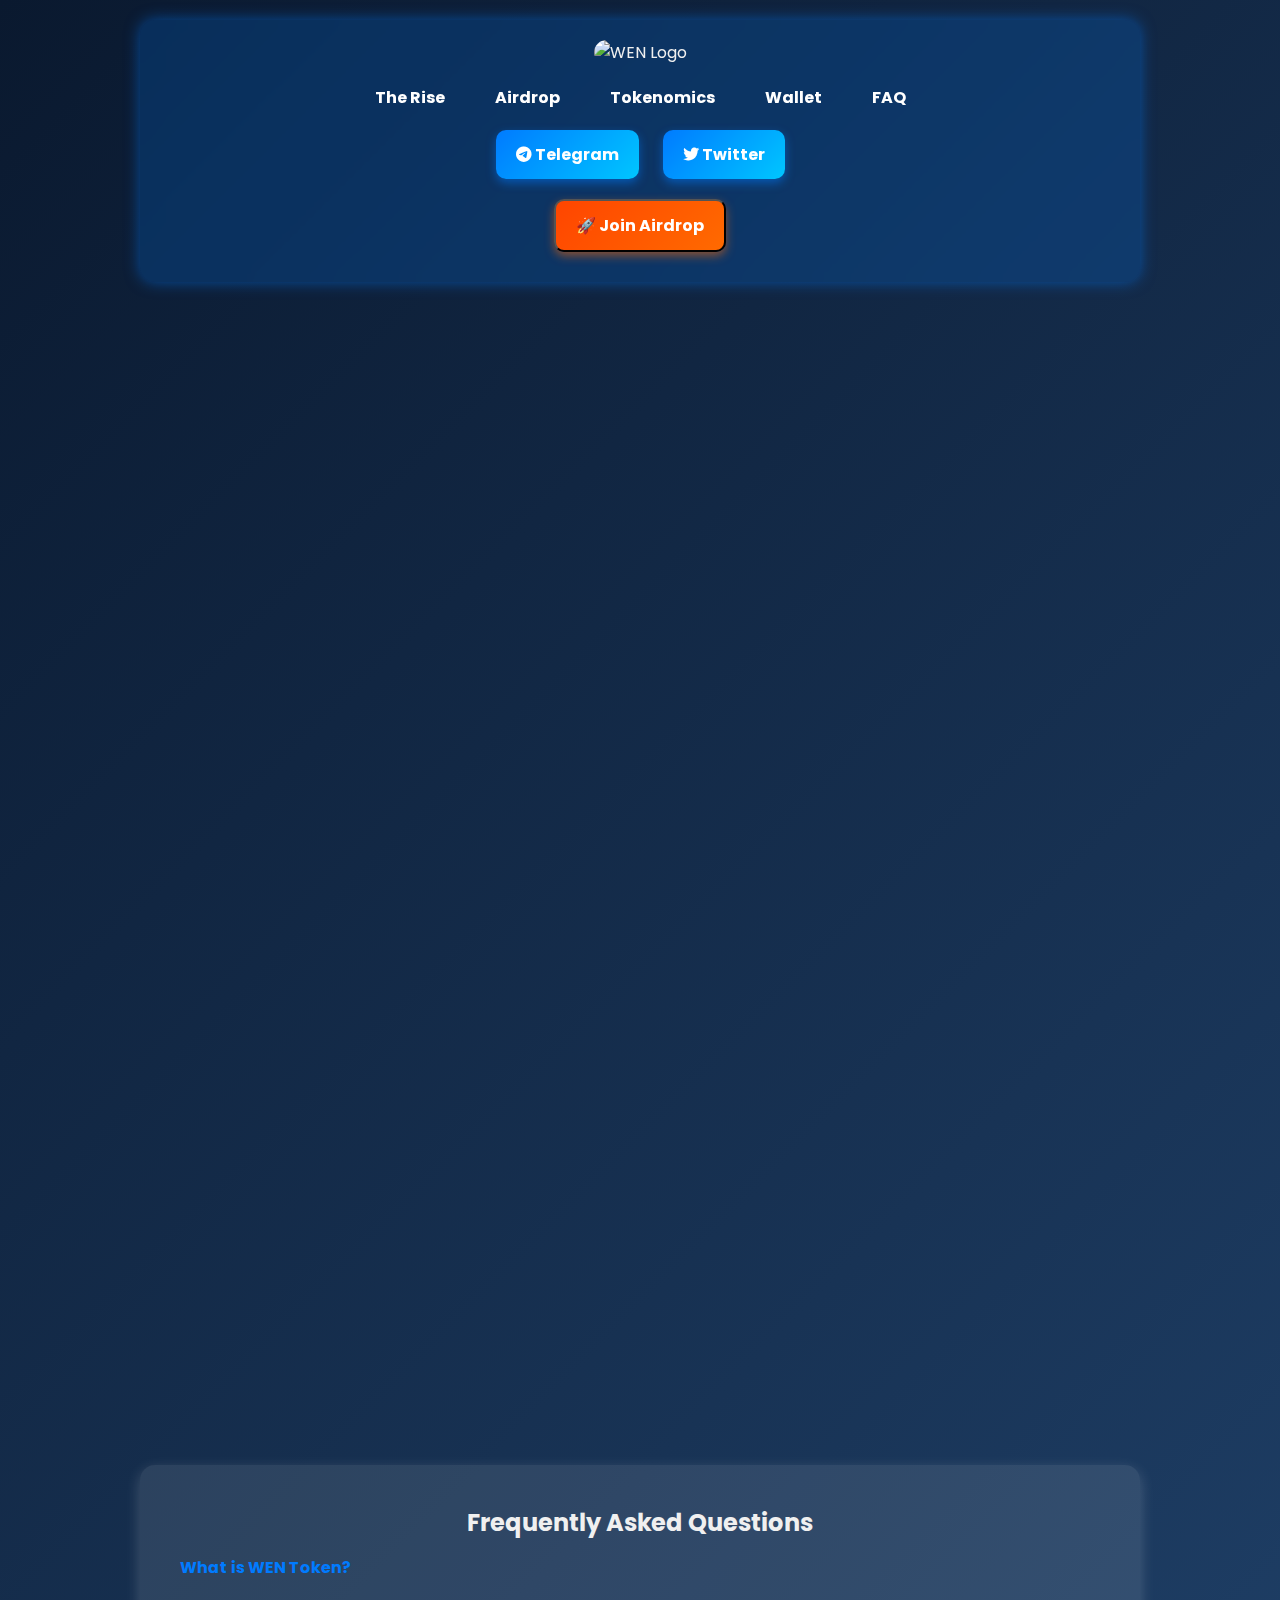
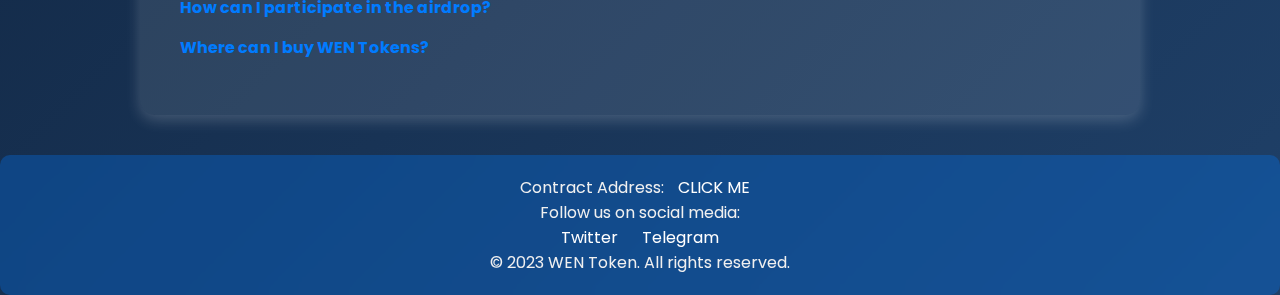
==== index.html @ d529efe7 "Update index.html" ====
<!DOCTYPE html>
<html lang="en">
<head>
    <meta charset="UTF-8">
    <meta name="viewport" content="width=device-width, initial-scale=1.0">
    <title>WEN Token - Claim Your Free Tokens</title>

    <!-- Google Fonts & Icons -->
    <link href="https://fonts.googleapis.com/css2?family=Poppins:wght@300;400;600&display=swap" rel="stylesheet">
    <link rel="stylesheet" href="https://cdnjs.cloudflare.com/ajax/libs/font-awesome/6.0.0/css/all.min.css">

    <style>
        * {
            margin: 0;
            padding: 0;
            box-sizing: border-box;
            font-family: 'Poppins', sans-serif;
            scroll-behavior: smooth;
        }

        body {
            background: linear-gradient(135deg, #0a192f, #1f4068);
            color: #f0f0f0;
            text-align: center;
            overflow-x: hidden;
        }

        /* Header with Glassmorphism */
        .header {
            background: rgba(0, 123, 255, 0.2);
            backdrop-filter: blur(10px);
            padding: 20px;
            box-shadow: 0 0 15px rgba(0, 123, 255, 0.5);
            border-radius: 15px;
            margin: 20px auto;
            width: 90%;
            max-width: 1000px;
            transition: transform 0.3s ease-in-out;
        }
        .header:hover {
            transform: scale(1.02);
        }
        .header img {
            width: 150px;
            border-radius: 15px;
            transition: transform 0.3s ease-in-out;
        }
        .header img:hover {
            transform: rotate(5deg);
        }

        /* Navigation Menu */
        .navbar {
            display: flex;
            justify-content: center;
            gap: 20px;
            margin-top: 10px;
        }
        .navbar a {
            text-decoration: none;
            color: white;
            font-weight: bold;
            padding: 10px 15px;
            border-radius: 10px;
            transition: all 0.3s;
        }
        .navbar a:hover {
            background: rgba(255, 255, 255, 0.2);
        }

        /* Buttons */
        .social-buttons a, .join-airdrop, .add-wallet {
            display: inline-block;
            margin: 10px;
            padding: 12px 20px;
            color: white;
            font-size: 16px;
            font-weight: bold;
            text-decoration: none;
            border-radius: 10px;
            transition: all 0.3s ease;
        }
        .social-buttons a {
            background: linear-gradient(135deg, #007bff, #00c6ff);
            box-shadow: 0 4px 10px rgba(0, 123, 255, 0.5);
        }
        .social-buttons a:hover {
            background: linear-gradient(135deg, #00c6ff, #007bff);
            transform: translateY(-3px);
        }
        .join-airdrop {
            background: linear-gradient(135deg, #ff4500, #ff6a00);
            box-shadow: 0 4px 10px rgba(255, 105, 0, 0.5);
        }
        .join-airdrop:hover {
            background: linear-gradient(135deg, #ff6a00, #ff4500);
            transform: scale(1.1);
        }
        .add-wallet {
            background: linear-gradient(135deg, #28a745, #218838);
        }
        .add-wallet:hover {
            background: linear-gradient(135deg, #218838, #28a745);
            transform: scale(1.1);
        }

        /* Animated Sections */
        .section {
            padding: 50px;
            background: rgba(255, 255, 255, 0.1);
            backdrop-filter: blur(15px);
            margin: 30px auto;
            max-width: 1000px;
            border-radius: 15px;
            box-shadow: 0 5px 15px rgba(255, 255, 255, 0.2);
            opacity: 0;
            transform: translateY(30px);
            transition: opacity 0.8s ease-out, transform 0.8s ease-out;
        }
        .section img {
            width: 80%;
            max-width: 400px;
            border-radius: 10px;
            margin-top: 15px;
            transition: transform 0.3s ease-in-out;
        }
        .section img:hover {
            transform: scale(1.05);
        }

        /* Footer */
        .footer {
            padding: 20px;
            background: rgba(0, 123, 255, 0.3);
            backdrop-filter: blur(10px);
            margin-top: 40px;
            font-size: 16px;
            border-radius: 10px;
            transition: transform 0.3s ease-in-out;
        }
        .footer:hover {
            transform: scale(1.02);
        }
        .footer a {
            color: white;
            text-decoration: none;
            margin: 0 10px;
        }
        .footer a:hover {
            text-decoration: underline;
        }

        /* FAQ Section */
        .faq-section {
            background: rgba(255, 255, 255, 0.1);
            border-radius: 15px;
            padding: 40px;
            margin: 30px auto;
            max-width: 1000px;
            box-shadow: 0 5px 15px rgba(255, 255, 255, 0.2);
        }
        .faq-item {
            margin: 15px 0;
            text-align: left;
        }
        .faq-item h4 {
            cursor: pointer;
            color: #007bff;
            transition: color 0.3s;
        }
        .faq-item h4:hover {
            color: #0056b3;
        }
        .faq-answer {
            display: none;
            margin-top: 10px;
            padding: 10px;
            background: rgba(255, 255, 255, 0.2);
            border-radius: 10px;
        }
    </style>
</head>
<body>

<!-- Header -->
<div class="header">
    <img src="https://i.ibb.co/5WHg0qR3/IMG-6789.jpg" alt="WEN Logo">
    <div class="navbar">
        <a href="#rise">The Rise</a>
        <a href="#airdrop">Airdrop</a>
        <a href="#tokenomics">Tokenomics</a>
        <a href="#add-wallet">Wallet</a>
        <a href="#faq">FAQ</a>
    </div>
    <div class="social-buttons">
        <a href="https://t.me/WenOnBase"><i class="fab fa-telegram-plane"></i> Telegram</a>
        <a href="https://x.com/Wenwencoin"><i class="fab fa-twitter"></i> Twitter</a>
    </div>
    <button class="join-airdrop" onclick="window.location.href='https://t.me/WenDropBot'">🚀 Join Airdrop</button>
</div>

<!-- Sections Expanded -->
<div class="section" id="rise">
    <h2>The Rise of WEN 📡</h2>
    <p><b>WEN started as a meme cryptocurrency but quickly became a viral phenomenon, gaining widespread attention and turning into a serious digital asset.</b></p>
    <img src="https://i.ibb.co/MxDPLkf1/IMG-6696.jpg" alt="WEN Community Growth">
</div>
<div class="section" id="airdrop">
    <h2>The Airdrop Strategy 🎁</h2>
    <p><b>One of WEN’s strongest features is its fair distribution, ensuring that everyone has an equal opportunity to earn and grow their holdings through referrals and other activities.</b></p>
    <img src="https://i.ibb.co/VYmFF4PY/IMG-6797.jpg" alt="WEN Airdrop">
</div>
<div class="section" id="tokenomics">
    <h2>📢 WEN Tokenomics Update</h2>
    <p>🔒 50% of supply (250M WEN) is locked, reducing circulation and strengthening stability.</p>
    <p>💰 From the 250M WEN in circulation:</p>
    <p>65% (162.5M WEN) for airdrops & rewards – distributed to 1.5M+ wallets!</p>
    <p>15% for liquidity & listings</p>
    <p>10% for team (locked)</p>
    <p>5% for marketing</p>
    <p>5% for future development</p>
    <img src="https://i.ibb.co/PZpBRZCK/IMG-6795.jpg" alt="WEN Tokenomics">
</div>
<div class="section" id="add-wallet">
    <h2>Add WEN Token to Your Wallet</h2>
    <p>WEN Token is available on Base. Follow the instructions in the video below to add it to your wallet:</p>
    <button class="add-wallet" onclick="window.open('https://t.me/WenBase_Chat/6928', '_blank')">📹 Watch Video</button>
</div>

<!-- FAQ Section -->
<div class="faq-section" id="faq">
    <h2>Frequently Asked Questions</h2>
    <div class="faq-item">
        <h4>What is WEN Token?</h4>
        <div class="faq-answer">
            <p>WEN Token is a cryptocurrency designed for community engagement and fair distribution.</p>
        </div>
    </div>
    <div class="faq-item">
        <h4>How can I participate in the airdrop?</h4>
        <div class="faq-answer">
            <p>You can join the airdrop by clicking the "Join Airdrop" button above and following the instructions.</p>
        </div>
    </div>
    <div class="faq-item">
        <h4>Where can I buy WEN Tokens?</h4>
        <div class="faq-answer">
            <p>WEN Tokens will be available on various exchanges, and details will be announced on our social media channels.</p>
        </div>
    </div>
</div>

<!-- Footer -->
<div class="footer">
    <p>Contract Address: <a href="https:/basescan.io/address/0xecad29646Bbeeb8Bfdc3619744Bf8a8E946Af95" target="_blank">CLICK ME</a></p>
    <p>Follow us on social media:</p>
    <a href="https://x.com/wenwencoin">Twitter</a>
    <a href="https://t.me/WenOnBASE">Telegram</a>
    <p>&copy; 2023 WEN Token. All rights reserved.</p>
</div>

<script>
window.addEventListener("scroll", function() {
    document.querySelectorAll(".section").forEach(section => {
        let position = section.getBoundingClientRect().top;
        if (position < window.innerHeight - 50) {
            section.style.opacity = "1";
            section.style.transform = "translateY(0)";
        }
    });
});

document.querySelectorAll('.faq-item h4').forEach(item => {
    item.addEventListener('click', function() {
        const answer = this.nextElementSibling;
        answer.style.display = answer.style.display === 'block' ? 'none' : 'block';
    });
});
</script>

</body>
</html>
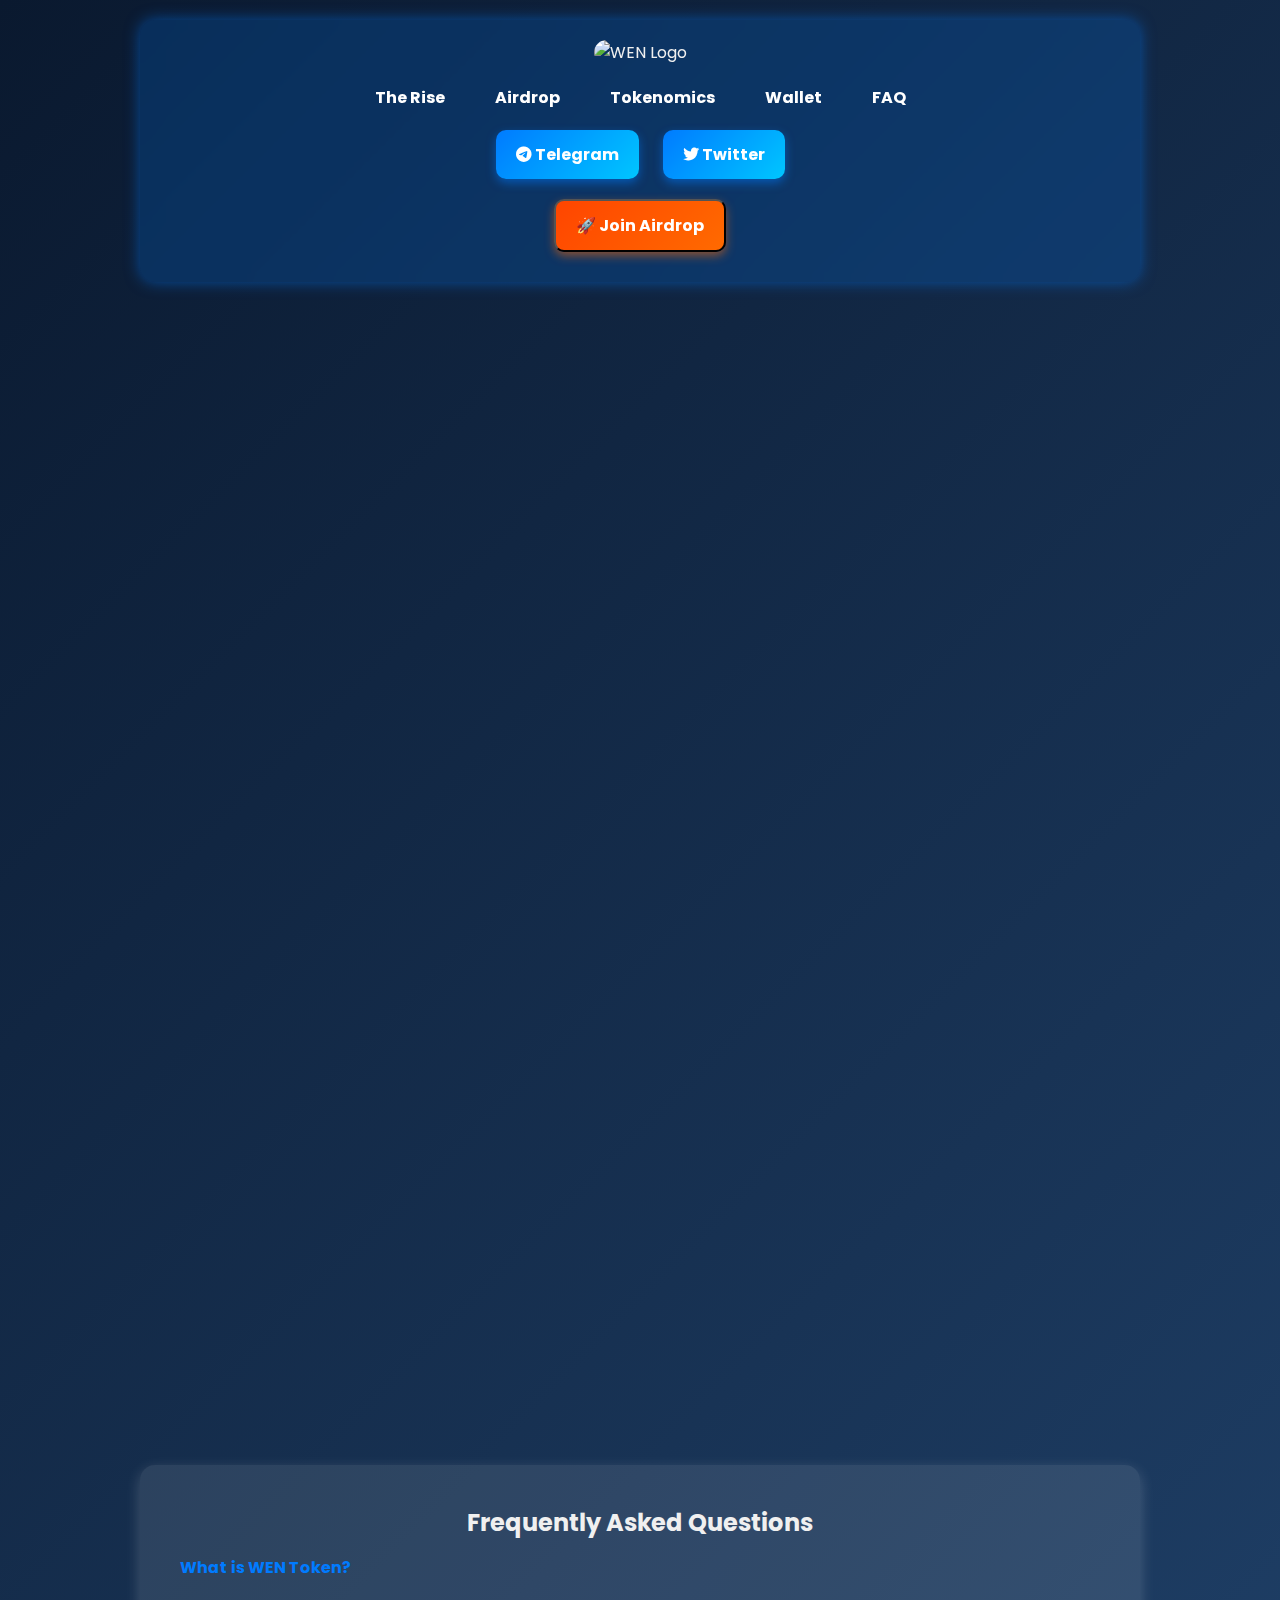
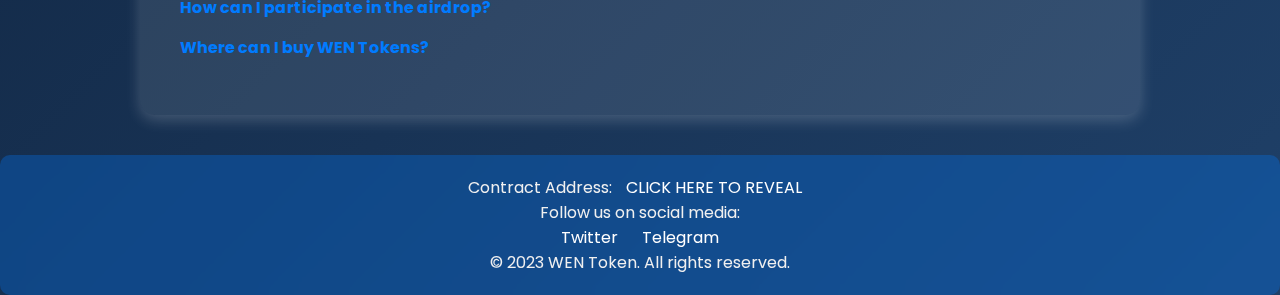
==== commit a12e42fb: "Update index.html" ====
--- a/index.html
+++ b/index.html
@@ -252,7 +252,7 @@
 
 <!-- Footer -->
 <div class="footer">
-    <p>Contract Address: <a href="https:/basescan.io/address/0xecad29646Bbeeb8Bfdc3619744Bf8a8E946Af95" target="_blank">CLICK ME</a></p>
+    <p>Contract Address: <a href="https:/basescan.io/address/0xecad29646Bbeeb8Bfdc3619744Bf8a8E946Af95">CLICK HERE TO REVEAL</a></p>
     <p>Follow us on social media:</p>
     <a href="https://x.com/wenwencoin">Twitter</a>
     <a href="https://t.me/WenOnBASE">Telegram</a>
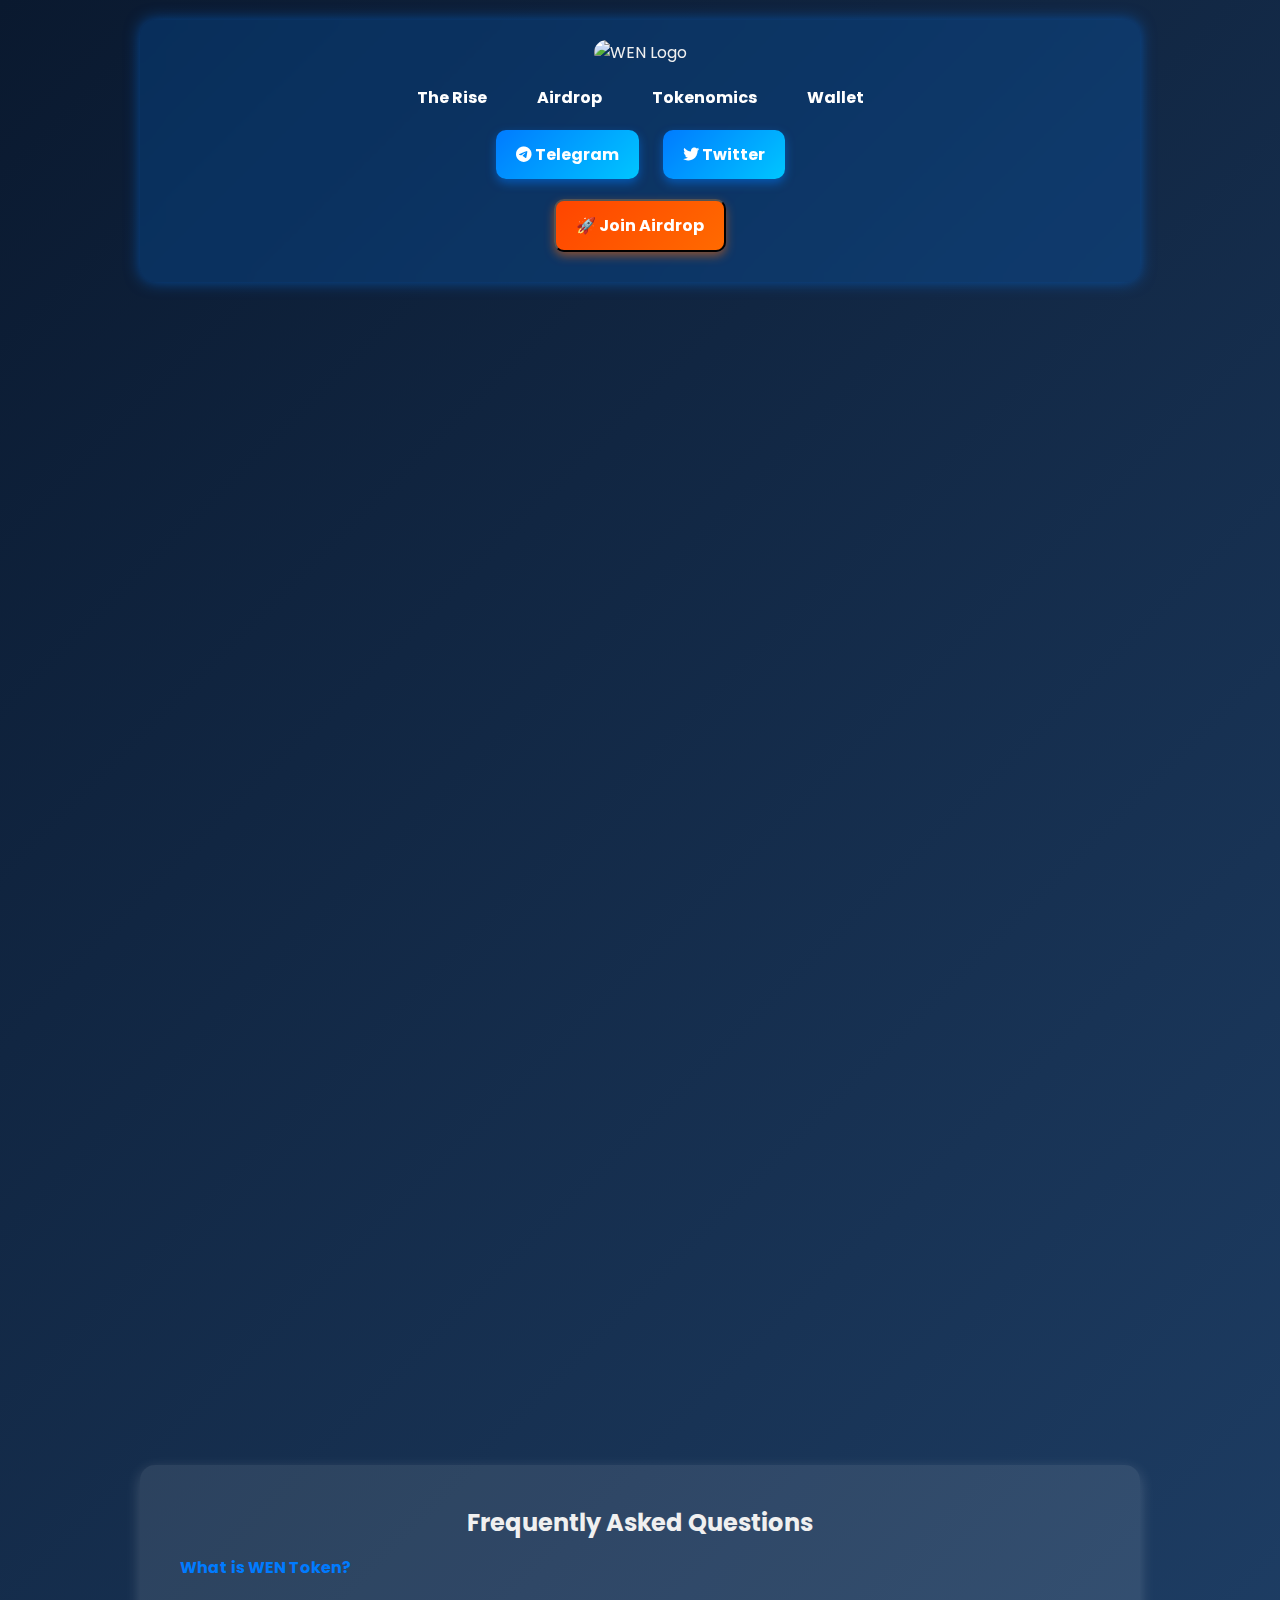
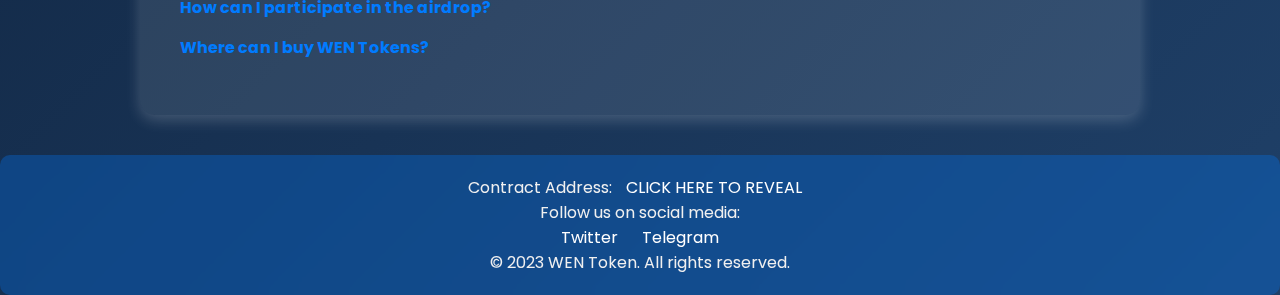
==== commit b7cccc0e: "Update index.html" ====
--- a/index.html
+++ b/index.html
@@ -190,7 +190,6 @@
         <a href="#airdrop">Airdrop</a>
         <a href="#tokenomics">Tokenomics</a>
         <a href="#add-wallet">Wallet</a>
-        <a href="#faq">FAQ</a>
     </div>
     <div class="social-buttons">
         <a href="https://t.me/WenOnBase"><i class="fab fa-telegram-plane"></i> Telegram</a>
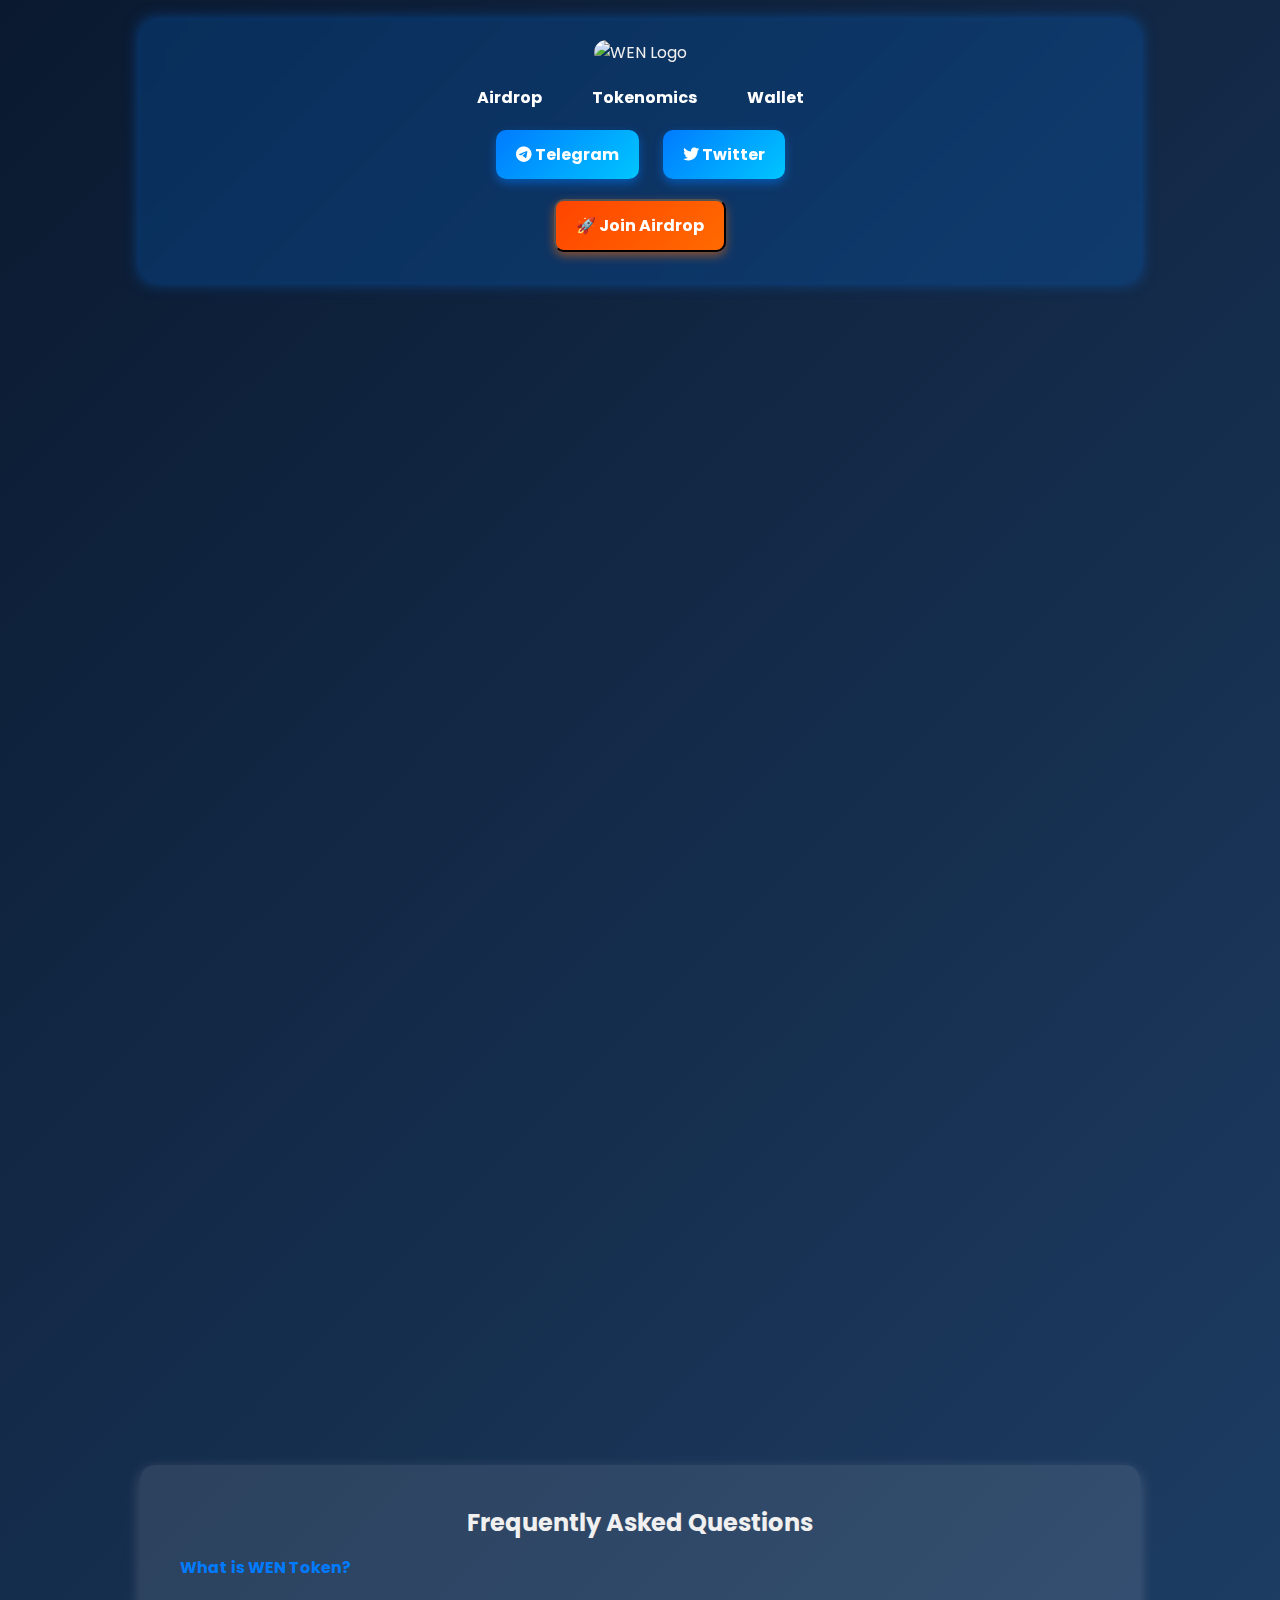
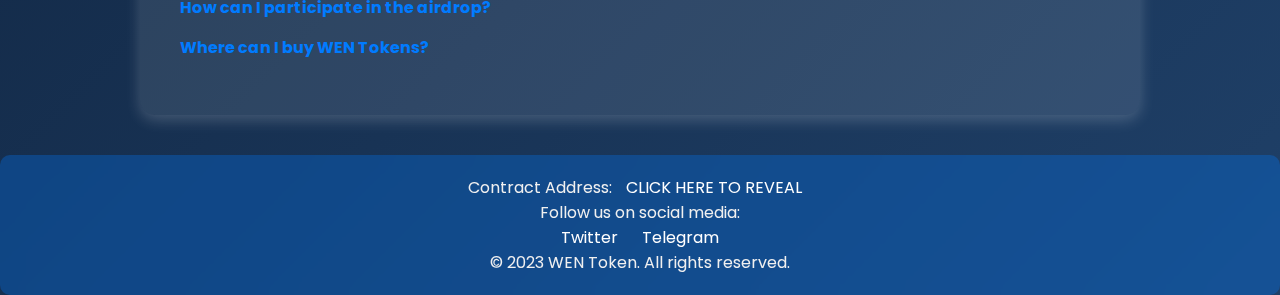
==== commit 38dbd7de: "Update index.html" ====
--- a/index.html
+++ b/index.html
@@ -186,7 +186,6 @@
 <div class="header">
     <img src="https://i.ibb.co/5WHg0qR3/IMG-6789.jpg" alt="WEN Logo">
     <div class="navbar">
-        <a href="#rise">The Rise</a>
         <a href="#airdrop">Airdrop</a>
         <a href="#tokenomics">Tokenomics</a>
         <a href="#add-wallet">Wallet</a>
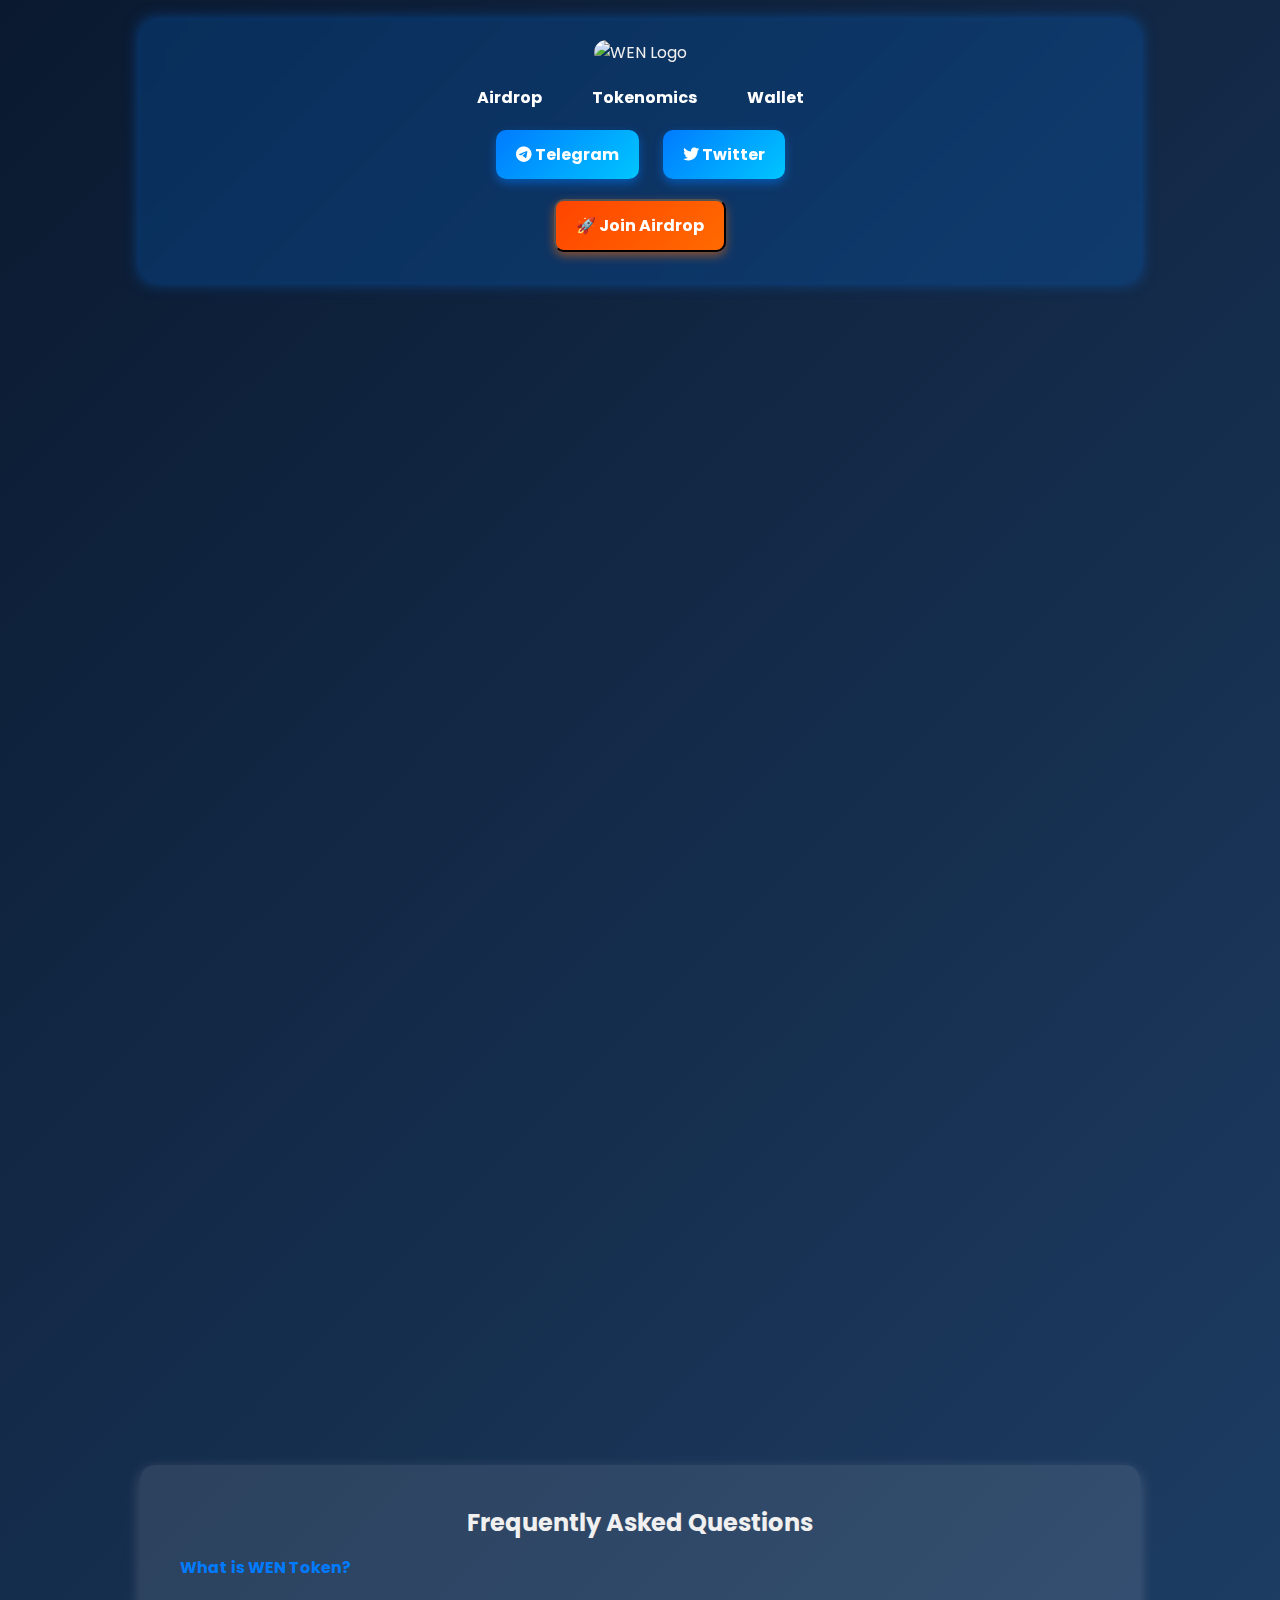
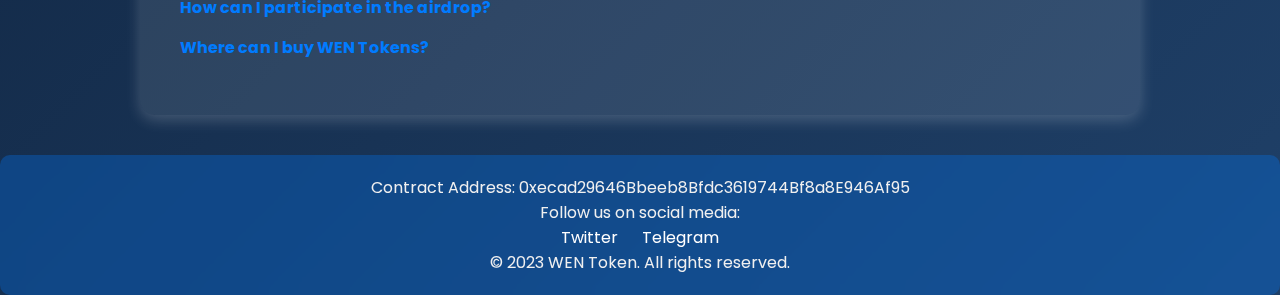
==== commit d58a2819: "Update index.html" ====
--- a/index.html
+++ b/index.html
@@ -250,7 +250,7 @@
 
 <!-- Footer -->
 <div class="footer">
-    <p>Contract Address: <a href="https:/basescan.io/address/0xecad29646Bbeeb8Bfdc3619744Bf8a8E946Af95">CLICK HERE TO REVEAL</a></p>
+    <p>Contract Address: <code></code>0xecad29646Bbeeb8Bfdc3619744Bf8a8E946Af95</code></p>
     <p>Follow us on social media:</p>
     <a href="https://x.com/wenwencoin">Twitter</a>
     <a href="https://t.me/WenOnBASE">Telegram</a>
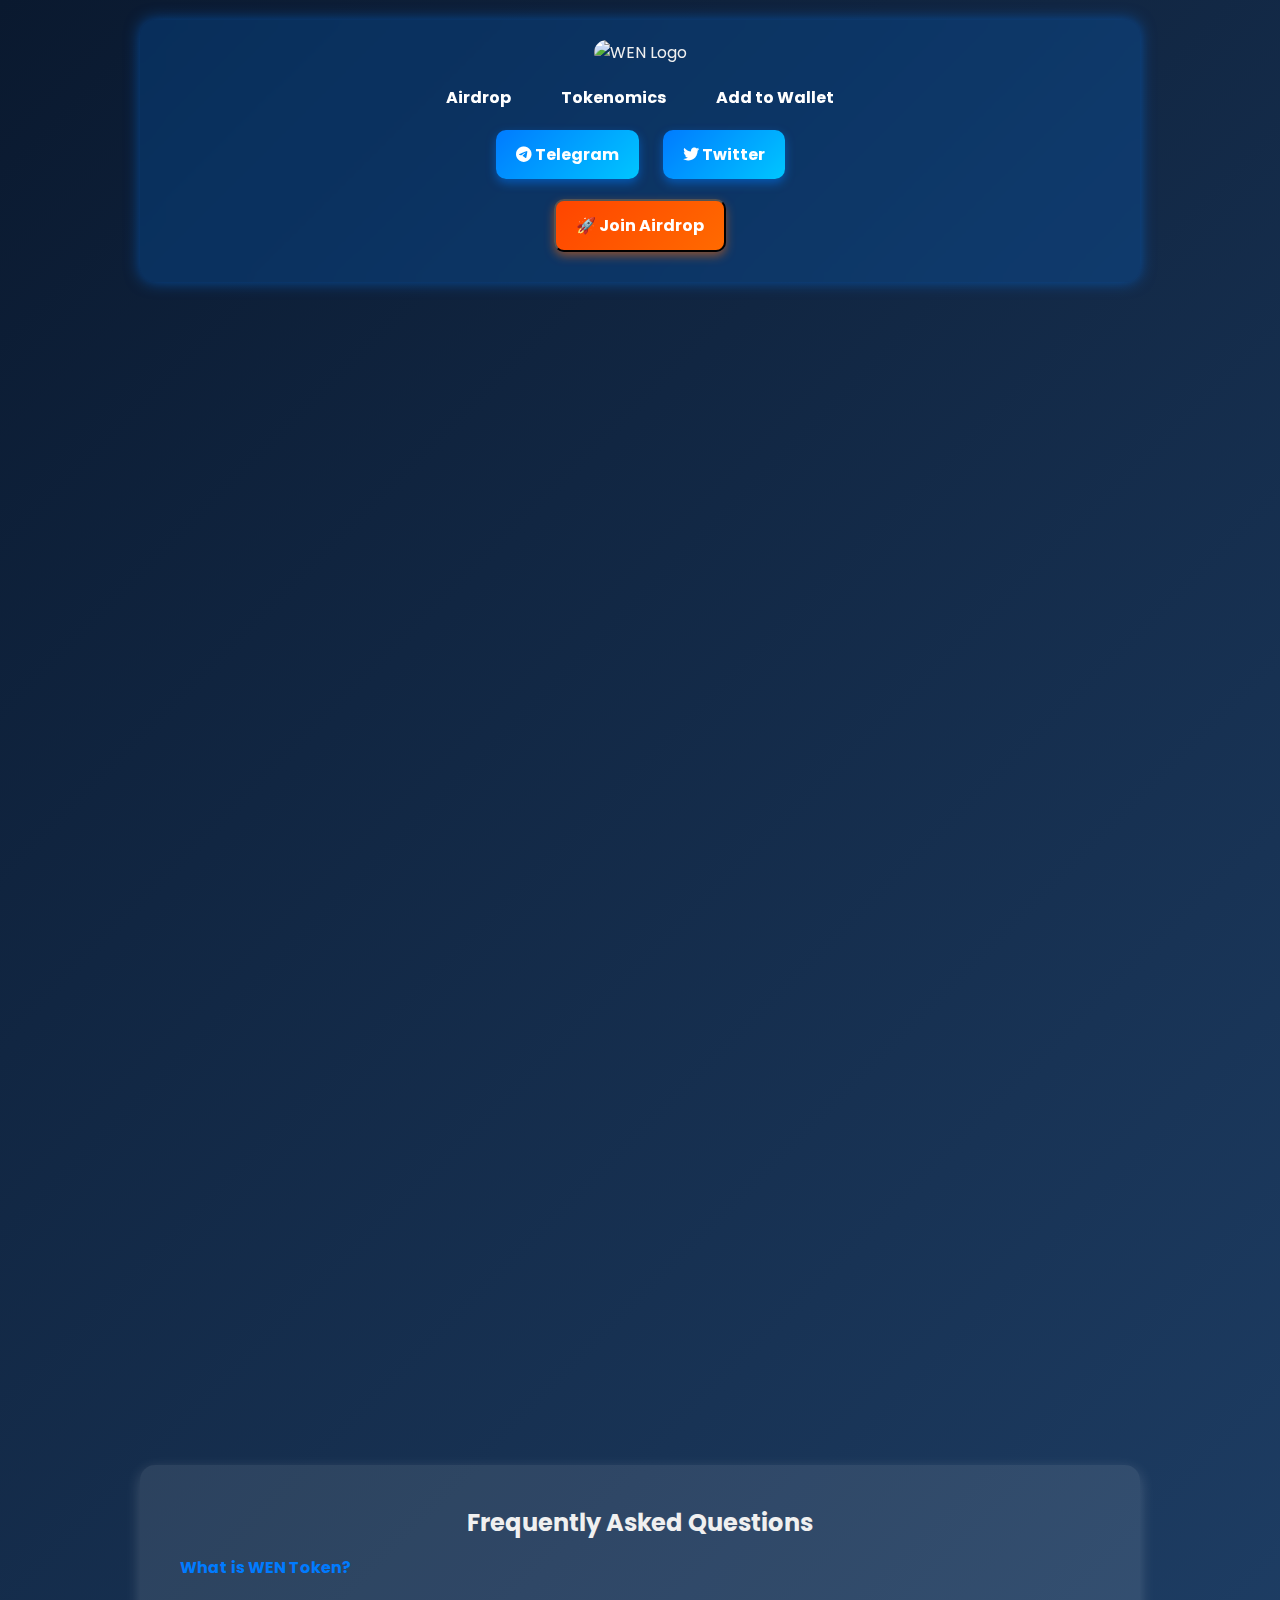
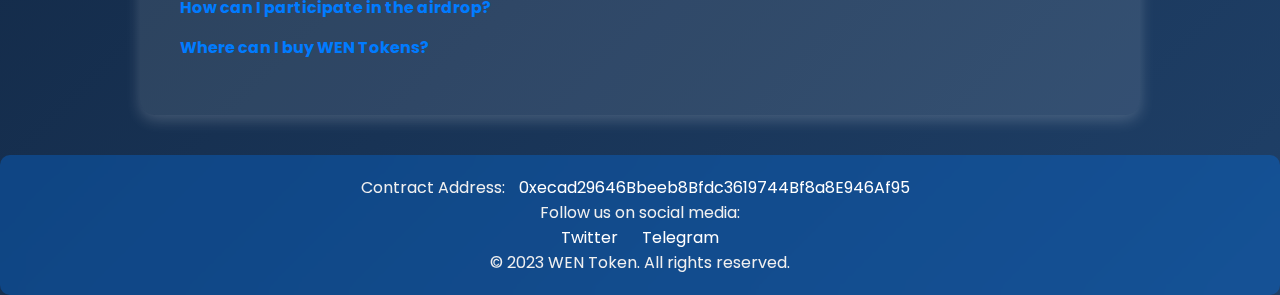
==== commit aa242209: "Update index.html" ====
--- a/index.html
+++ b/index.html
@@ -44,6 +44,7 @@
             width: 150px;
             border-radius: 15px;
             transition: transform 0.3s ease-in-out;
+            animation: bounce 1s infinite alternate;
         }
         .header img:hover {
             transform: rotate(5deg);
@@ -79,6 +80,7 @@
             text-decoration: none;
             border-radius: 10px;
             transition: all 0.3s ease;
+            animation: move 1s ease-in-out infinite alternate;
         }
         .social-buttons a {
             background: linear-gradient(135deg, #007bff, #00c6ff);
@@ -123,6 +125,7 @@
             border-radius: 10px;
             margin-top: 15px;
             transition: transform 0.3s ease-in-out;
+            animation: move 1s ease-in-out infinite alternate;
         }
         .section img:hover {
             transform: scale(1.05);
@@ -178,6 +181,16 @@
             background: rgba(255, 255, 255, 0.2);
             border-radius: 10px;
         }
+
+        /* Keyframe Animations */
+        @keyframes move {
+            0% { transform: translateY(0); }
+            100% { transform: translateY(-5px); }
+        }
+        @keyframes bounce {
+            0%, 100% { transform: translateY(0); }
+            50% { transform: translateY(-10px); }
+        }
     </style>
 </head>
 <body>
@@ -188,7 +201,7 @@
     <div class="navbar">
         <a href="#airdrop">Airdrop</a>
         <a href="#tokenomics">Tokenomics</a>
-        <a href="#add-wallet">Wallet</a>
+        <a href="#add-wallet">Add to Wallet</a>
     </div>
     <div class="social-buttons">
         <a href="https://t.me/WenOnBase"><i class="fab fa-telegram-plane"></i> Telegram</a>
@@ -250,10 +263,10 @@
 
 <!-- Footer -->
 <div class="footer">
-    <p>Contract Address: <code></code>0xecad29646Bbeeb8Bfdc3619744Bf8a8E946Af95</code></p>
+    <p>Contract Address: <a href="https://etherscan.io/address/0xecad29646Bbeeb8Bfdc3619744Bf8a8E946Af95" target="_blank">0xecad29646Bbeeb8Bfdc3619744Bf8a8E946Af95</a></p>
     <p>Follow us on social media:</p>
     <a href="https://x.com/wenwencoin">Twitter</a>
-    <a href="https://t.me/WenOnBASE">Telegram</a>
+    <a href="https://t.me/wenonbase">Telegram</a>
     <p>&copy; 2023 WEN Token. All rights reserved.</p>
 </div>
 
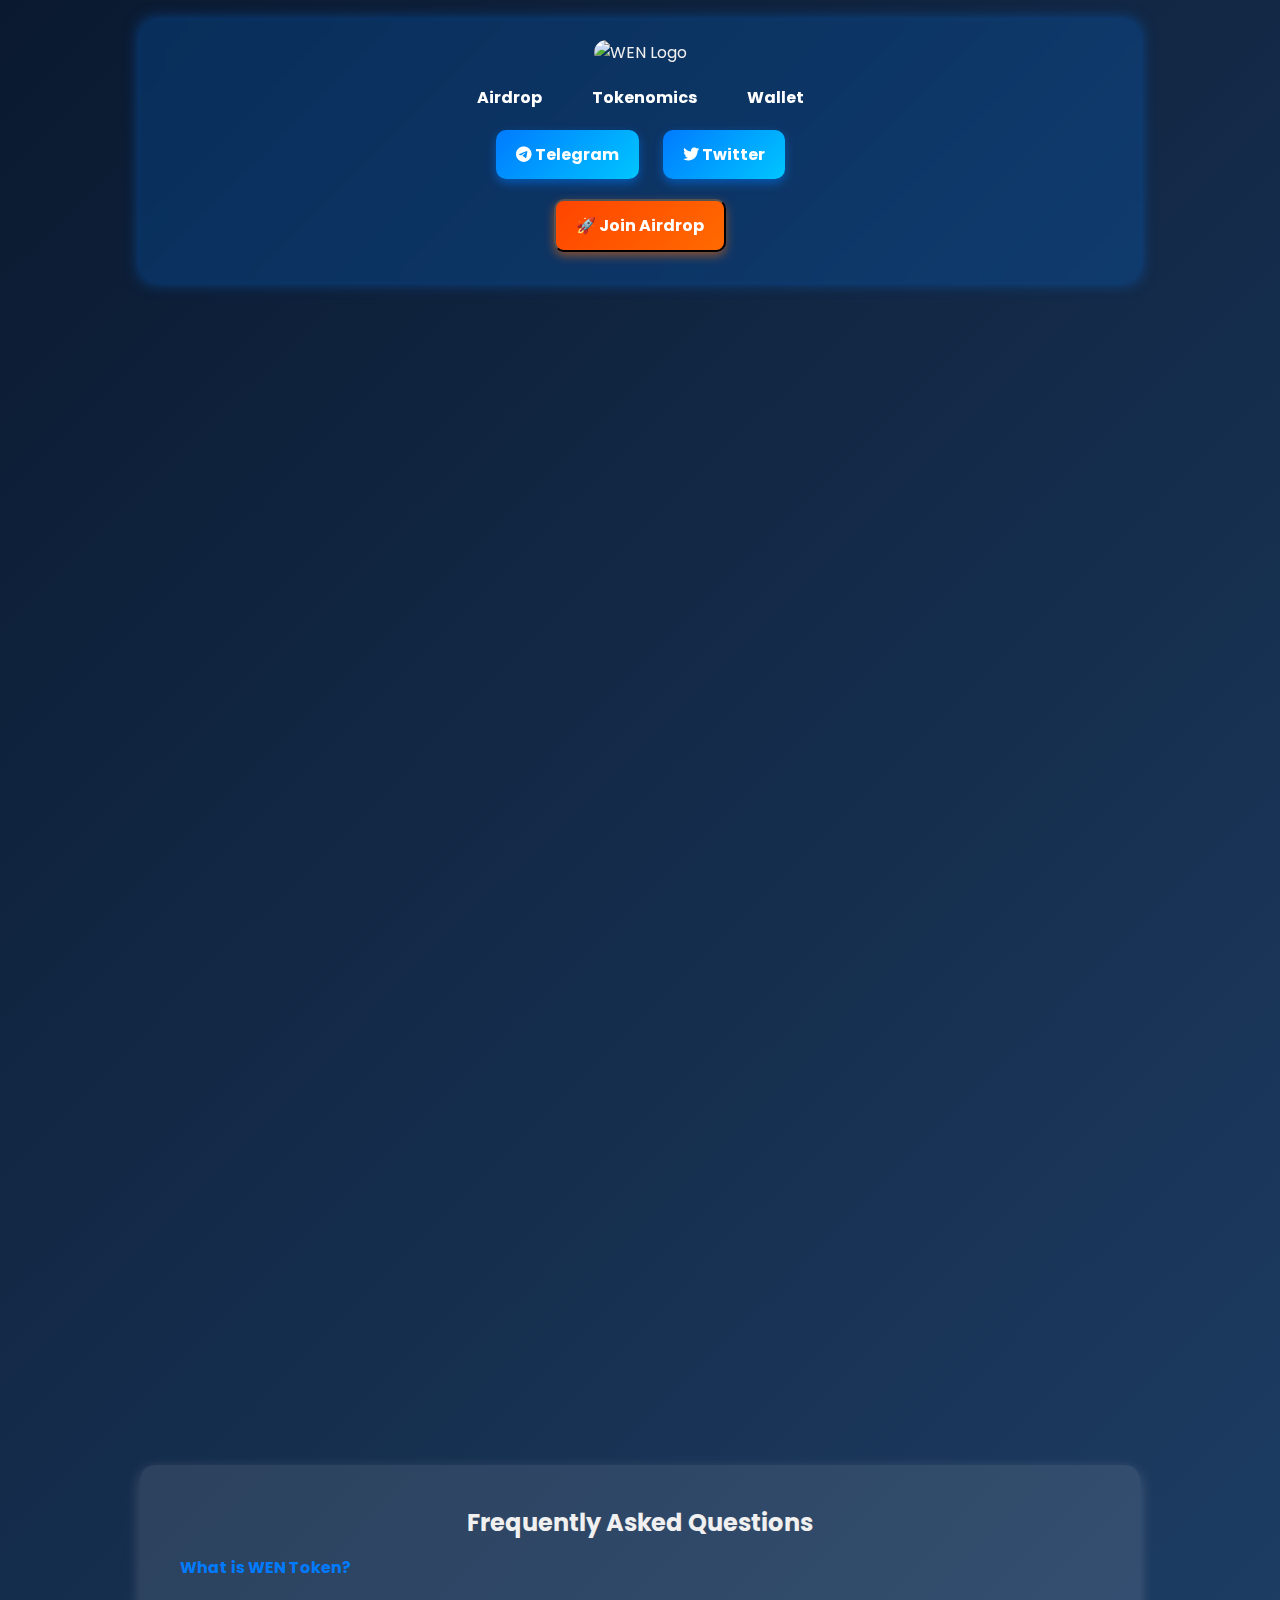
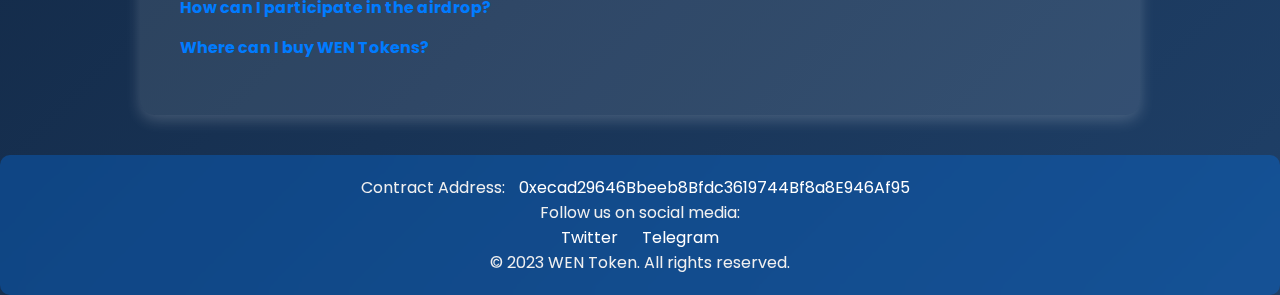
==== commit 4581a8ab: "Update index.html" ====
--- a/index.html
+++ b/index.html
@@ -201,7 +201,7 @@
     <div class="navbar">
         <a href="#airdrop">Airdrop</a>
         <a href="#tokenomics">Tokenomics</a>
-        <a href="#add-wallet">Add to Wallet</a>
+        <a href="#add-wallet">Wallet</a>
     </div>
     <div class="social-buttons">
         <a href="https://t.me/WenOnBase"><i class="fab fa-telegram-plane"></i> Telegram</a>
